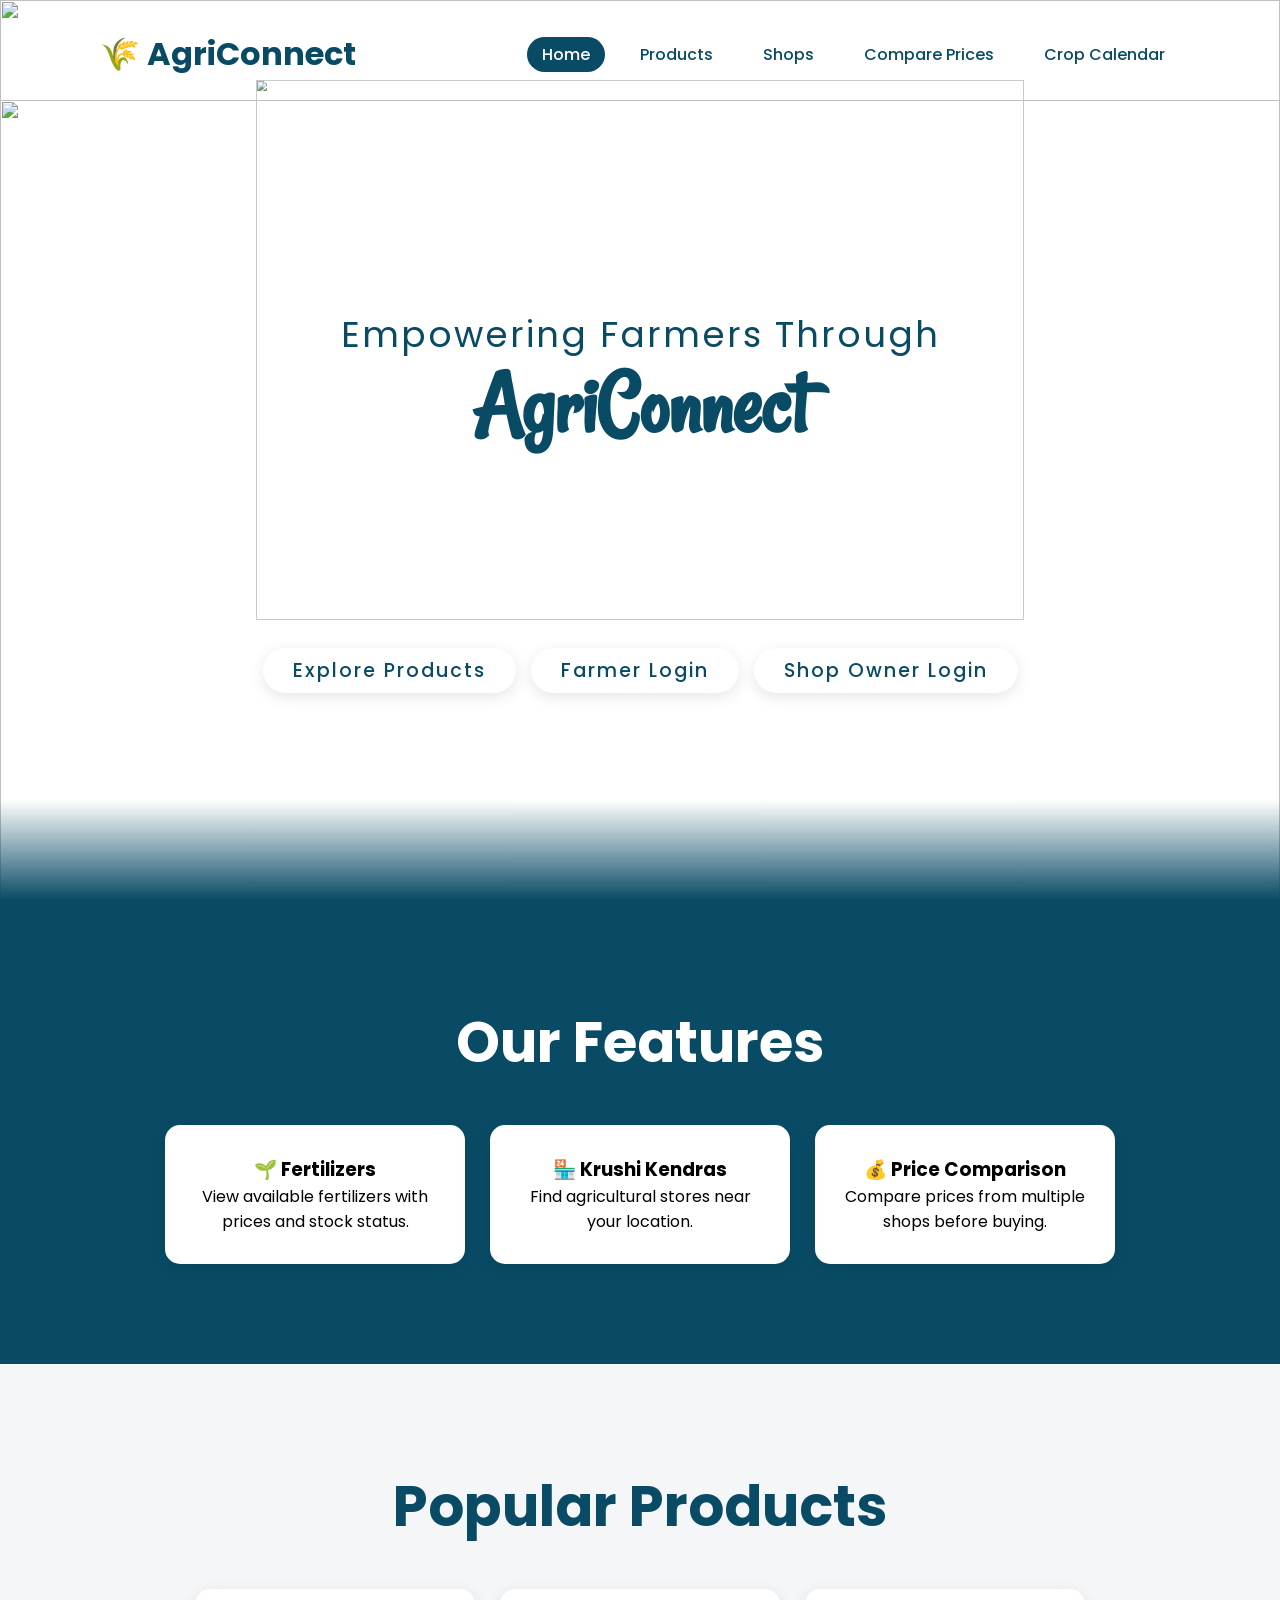
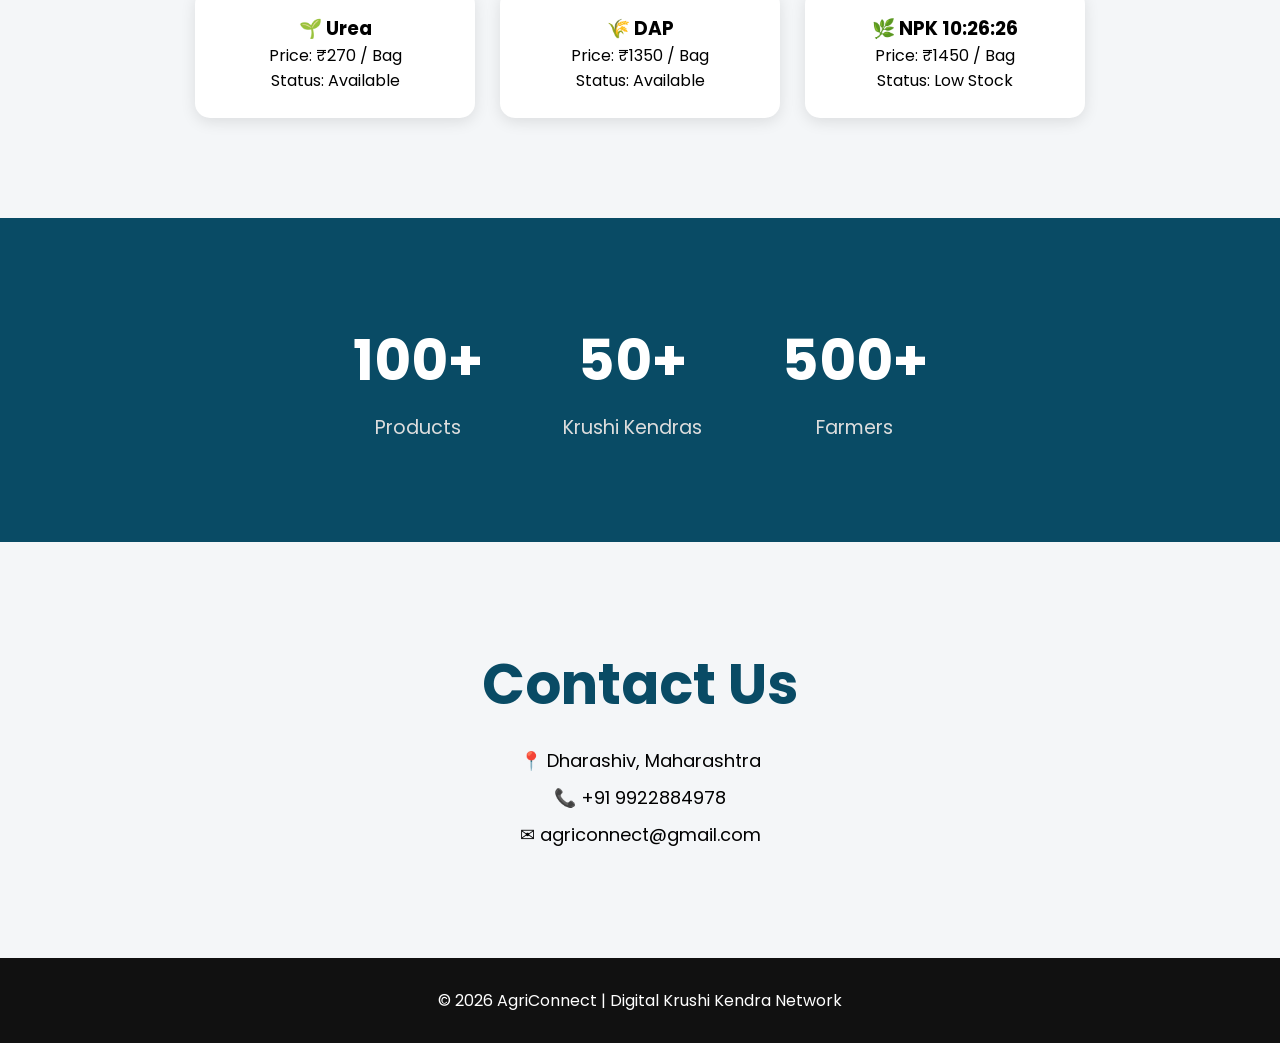
==== index.html @ 86b60fb2 "Made AgriConnect frontend" ====
<!DOCTYPE html>
<html lang="en">

<head>
    <meta charset="UTF-8">
    <meta name="viewport" content="width=device-width, initial-scale=1.0">
    <title>AgriConnect</title>
    <link
        href="https://fonts.googleapis.com/css2?family=Poppins:wght@300;400;500;600;700;800&family=Rancho&display=swap"
        rel="stylesheet">
    <link rel="stylesheet" href="style.css">
</head>

<body>

    <!-- Header -->
    <header id="header">
        <a href="#" class="logo">🌾 AgriConnect</a>
        <ul>
            <li><a href="#" class="active">Home</a></li>
            <li><a href="products.html">Products</a></li>
            <li><a href="shops.html">Shops</a></li>
            <li><a href="compare.html">Compare Prices</a></li>
            <li><a href="crop-calendar.html">Crop Calendar</a></li>
        </ul>
    </header>

    <!-- Parallax Hero Section -->
    <section class="hero-parallax">
        <h2 id="text"><span>Empowering Farmers Through</span><br>AgriConnect</h2>

        <img src="https://user-images.githubusercontent.com/65358991/170092504-132fa547-5ced-40e5-ab64-ded61518fac2.png"
            id="bird1">
        <img src="https://user-images.githubusercontent.com/65358991/170092542-9747edcc-fb51-4e21-aaf5-a61119393618.png"
            id="bird2">
        <img src="https://user-images.githubusercontent.com/65358991/170092559-883fe071-eb4f-4610-8c8b-a037d061c617.png"
            id="forest">

        <div id="btn-group">
            <a href="products.html" class="parallax-btn">Explore Products</a>
            <a href="login.html?role=farmer" class="parallax-btn farmer">Farmer Login</a>
            <a href="login.html?role=owner" class="parallax-btn owner">Shop Owner Login</a>
        </div>

        <!-- <img src="https://user-images.githubusercontent.com/65358991/170092605-eada6510-d556-45cc-b7fa-9e4d1d258d26.png" id="rocks">? -->
        <img src="https://user-images.githubusercontent.com/65358991/170092616-5a70c4af-2eed-496f-bde9-b5fcc7142a31.png"
            id="water">
    </section>

    <!-- Features -->
    <section class="features">

        <h2>Our Features</h2>

        <div class="feature-container">

            <div class="card">
                <h3>🌱 Fertilizers</h3>
                <p>View available fertilizers with prices and stock status.</p>
            </div>

            <div class="card">
                <h3>🏪 Krushi Kendras</h3>
                <p>Find agricultural stores near your location.</p>
            </div>

            <div class="card">
                <h3>💰 Price Comparison</h3>
                <p>Compare prices from multiple shops before buying.</p>
            </div>

        </div>

    </section>

    <!-- Products -->
    <section class="products">

        <h2>Popular Products</h2>

        <div class="product-container">

            <div class="product-card">
                <h3>🌱 Urea</h3>
                <p>Price: ₹270 / Bag</p>
                <p>Status: Available</p>
            </div>

            <div class="product-card">
                <h3>🌾 DAP</h3>
                <p>Price: ₹1350 / Bag</p>
                <p>Status: Available</p>
            </div>

            <div class="product-card">
                <h3>🌿 NPK 10:26:26</h3>
                <p>Price: ₹1450 / Bag</p>
                <p>Status: Low Stock</p>
            </div>

        </div>

    </section>

    <!-- Statistics -->
    <section class="stats">

        <div class="stat-box">
            <h2>100+</h2>
            <p>Products</p>
        </div>

        <div class="stat-box">
            <h2>50+</h2>
            <p>Krushi Kendras</p>
        </div>

        <div class="stat-box">
            <h2>500+</h2>
            <p>Farmers</p>
        </div>

    </section>

    <!-- Contact -->
    <section class="contact">

        <h2>Contact Us</h2>

        <p>📍 Dharashiv, Maharashtra</p>
        <p>📞 +91 9922884978</p>
        <p>✉ agriconnect@gmail.com</p>

    </section>

    <!-- Footer -->
    <footer>
        <p>© 2026 AgriConnect | Digital Krushi Kendra Network</p>
    </footer>
    <script type="module" src="script.js"></script>

</body>

</html>
---- style.css ----
:root {
    --primary: #094b65;
}

* {
    margin: 0;
    padding: 0;
    box-sizing: border-box;
    font-family: 'Poppins', sans-serif;
}

body {
    overflow-x: hidden;
    background: #fff;
    min-height: 100vh;
}

#header {
    position: absolute;
    top: 0;
    left: 0;
    width: 100%;
    padding: 30px 100px;
    display: flex;
    justify-content: space-between;
    align-items: center;
    z-index: 100;
}

#header .logo {
    color: var(--primary);
    font-weight: 700;
    font-size: 2em;
    text-decoration: none;
}

#header ul {
    display: flex;
    justify-content: center;
    align-items: center;
    list-style: none;
}

#header ul li {
    margin-left: 20px;
}

#header ul li a,
#header ul li button {
    text-decoration: none;
    padding: 6px 15px;
    color: var(--primary);
    border-radius: 20px;
    font-size: 16px;
    font-family: 'Poppins', sans-serif;
    font-weight: 500;
    cursor: pointer;
    background: transparent;
    border: none;
    outline: none;
}

#header ul li a:hover,
#header ul li a.active,
#header ul li button:hover {
    background: var(--primary);
    color: #fff;
}

.hero-parallax {
    position: relative;
    width: 100%;
    height: 100vh;
    display: flex;
    justify-content: center;
    align-items: center;
}

.hero-parallax::before {
    content: "";
    position: absolute;
    bottom: 0;
    left: 0;
    width: 100%;
    height: 100px;
    background: linear-gradient(to top, var(--primary), transparent);
    z-index: 10;
}

.hero-parallax img {
    position: absolute;
    top: 0px;
    left: 0;
    width: 100%;
    height: 100%;
    object-fit: cover;
    pointer-events: none;
}

.hero-parallax #text {
    position: absolute;
    color: var(--primary);
    font-size: 7vw;
    text-align: center;
    line-height: .8em;
    font-family: 'Rancho', cursive;
    transform: translatey(-55%);
    z-index: 1;
}

#forest {
    z-index: 2;
    top: 100px;
}

#rocks {
    z-index: 3;
}
#water {
    z-index: 4;
}

#bird1, #bird2 {
    transform: scale(0.6);
    margin-top: -100px;
}

.hero-parallax #text span {
    font-size: .40em;
    letter-spacing: 2px;
    font-weight: 400;
    font-family: 'Poppins', sans-serif;
}

#btn-group {
    display: flex;
    gap: 15px;
    position: absolute;
    z-index: 5;
    transform: translateY(220px);
}

.parallax-btn {
    text-decoration: none;
    display: inline-block;
    padding: 8px 30px;
    background: #fff;
    color: var(--primary);
    font-size: 1.2em;
    font-weight: 500;
    letter-spacing: 2px;
    border-radius: 40px;
    box-shadow: 0 4px 15px rgba(0, 0, 0, 0.1);
    transition: 0.3s;
}

.parallax-btn:hover {
    background: var(--primary);
    color: #fff;
}

/* Features */
.features {
    position: relative;
    padding: 100px 20px;
    text-align: center;
    background: var(--primary);
    z-index: 10;
}

.features h2 {
    font-size: 3.5em;
    color: #fff;
    margin-bottom: 40px;
}

.feature-container {
    display: flex;
    justify-content: center;
    gap: 25px;
    flex-wrap: wrap;
}

.card {
    width: 300px;
    background: white;
    padding: 30px;
    border-radius: 15px;
    box-shadow: 0 4px 15px rgba(0, 0, 0, 0.1);
    transition: 0.3s;
}

.card:hover {
    transform: translateY(-10px);
}

/* Products */
.products {
    position: relative;
    padding: 100px 20px;
    text-align: center;
    background: #f4f6f8;
    z-index: 10;
}

.products h2 {
    font-size: 3.5em;
    color: var(--primary);
    margin-bottom: 40px;
}

.product-container {
    display: flex;
    justify-content: center;
    gap: 25px;
    flex-wrap: wrap;
}

.product-card {
    width: 280px;
    background: white;
    padding: 25px;
    border-radius: 15px;
    box-shadow: 0 4px 15px rgba(0, 0, 0, 0.1);
}

/* Statistics */
.stats {
    position: relative;
    display: flex;
    justify-content: center;
    gap: 80px;
    flex-wrap: wrap;
    padding: 100px 20px;
    background: var(--primary);
    z-index: 10;
}

.stat-box {
    text-align: center;
    color: #fff;
}

.stat-box h2 {
    font-size: 3.5em;
    color: #fff;
    margin-bottom: 10px;
}

.stat-box p {
    font-size: 1.2em;
    color: #ddd;
}

/* Contact */
.contact {
    position: relative;
    background: #f4f6f8;
    padding: 100px 20px;
    text-align: center;
    z-index: 10;
}

.contact h2 {
    margin-bottom: 20px;
    font-size: 3.5em;
    color: var(--primary);
}

.contact p {
    margin: 10px;
    font-size: 18px;
}

/* Footer */
footer {
    position: relative;
    background: #111;
    color: white;
    text-align: center;
    padding: 30px;
    z-index: 10;
}

/* Responsive */

@media(max-width:768px) {

    nav {
        flex-direction: column;
        gap: 15px;
    }

    nav ul {
        flex-direction: column;
        text-align: center;
    }

    .hero h1 {
        font-size: 40px;
    }

    .hero p {
        font-size: 18px;
    }

    .stats {
        flex-direction: column;
        align-items: center;
    }
}

.login-container {
    width: 400px;
    margin: 100px auto;
    background: white;
    padding: 30px;
    border-radius: 15px;
    box-shadow: 0 4px 15px rgba(0, 0, 0, 0.1);
    text-align: center;
}

.login-container input {
    width: 100%;
    padding: 12px;
    margin: 10px 0;
    border: 1px solid #ccc;
    border-radius: 8px;
}

.login-container button {
    width: 100%;
    background: green;
    color: white;
    padding: 12px;
    border: none;
    border-radius: 8px;
    cursor: pointer;
}

.products-page {
    padding: 60px 20px;
    text-align: center;
}

#searchInput {
    width: 300px;
    padding: 12px;
    margin: 25px;
    border: 1px solid #ccc;
    border-radius: 8px;
}

.shops-page {
    padding: 60px 20px;
    text-align: center;
}

.shops-page h1 {
    margin-bottom: 40px;
}

.filter-buttons {
    margin: 20px;
}

.filter-buttons button {
    padding: 10px 20px;
    margin: 5px;
    border: none;
    border-radius: 8px;
    background: green;
    color: white;
    cursor: pointer;
}



.crop-advisory {
    padding: 60px;
    text-align: center;
}

.crop-advisory select {
    padding: 12px;
    margin: 20px;
}

.crop-advisory button {
    padding: 12px 20px;
    background: green;
    color: white;
    border: none;
    border-radius: 8px;
    cursor: pointer;
}

.result-box {
    margin-top: 30px;
    padding: 20px;
    background: #f4f4f4;
    border-radius: 10px;
    max-width: 600px;
    margin-left: auto;
    margin-right: auto;
}

.dashboard {
    padding: 60px;
    text-align: center;
}

.add-product-form {
    display: flex;
    flex-direction: column;
    gap: 15px;
    max-width: 400px;
    margin: auto;
}

.add-product-form input {
    padding: 12px;
}

#productList {
    margin-top: 40px;
}

/* =========================
   RESPONSIVE DESIGN
========================= */

@media (max-width: 768px) {

    nav {
        flex-direction: column;
        text-align: center;
    }

    nav ul {
        flex-direction: column;
        padding: 10px;
    }

    nav ul li {
        margin: 10px 0;
    }

    .hero h1 {
        font-size: 40px;
    }

    .hero p {
        font-size: 18px;
    }

    .hero-buttons,
    .login-buttons {
        flex-direction: column;
        gap: 15px;
    }

    .feature-container,
    .product-container {
        flex-direction: column;
        align-items: center;
    }

    .card,
    .product-card {
        width: 90%;
    }

    .stats {
        flex-direction: column;
        gap: 20px;
    }

    .dashboard {
        padding: 20px;
    }

    .add-product-form {
        width: 100%;
    }

    .crop-advisory {
        padding: 20px;
    }

}

.dashboard {
    padding: 50px;
    text-align: center;
}

.dashboard h1 {
    font-size: 50px;
    margin-bottom: 40px;
}

.dashboard-cards {
    display: flex;
    justify-content: center;
    gap: 20px;
    flex-wrap: wrap;
}

.dashboard-card {
    background: white;
    width: 250px;
    padding: 20px;
    border-radius: 15px;
    box-shadow: 0px 4px 10px rgba(0, 0, 0, 0.2);
}

.dashboard-card h3 {
    color: green;
    margin-bottom: 10px;
}

.dashboard {
    padding: 50px;
    text-align: center;
}

.dashboard h1 {
    font-size: 50px;
    margin-bottom: 20px;
}

.dashboard-cards {
    display: flex;
    justify-content: center;
    gap: 20px;
    flex-wrap: wrap;
}

.dashboard-card {
    background: white;
    width: 250px;
    padding: 20px;
    border-radius: 15px;
    box-shadow: 0px 4px 10px rgba(0, 0, 0, 0.2);
    cursor: pointer;
    transition: 0.3s;
}

.dashboard-card:hover {
    transform: translateY(-8px);
}

.dashboard-card h3 {
    color: green;
    margin-bottom: 10px;
}

.logout-btn {
    background: red;
    color: white;
    border: none;
    padding: 12px 25px;
    border-radius: 8px;
    cursor: pointer;
    margin: 15px;
    font-size: 16px;
}

.logout-btn:hover {
    background: darkred;
}

.logout-container {
    display: flex;
    justify-content: flex-end;
    margin-bottom: 20px;
}

.logout-btn {
    background: red;
    color: white;
    border: none;
    padding: 12px 25px;
    border-radius: 8px;
    cursor: pointer;
    font-size: 16px;
}

.logout-btn:hover {
    background: darkred;
}

.logout-link {
    background: white;
    color: green !important;
    padding: 10px 20px;
    border-radius: 8px;
    font-weight: bold;
}

.logout-link:hover {
    background: #f2f2f2;
}

#shopSearch {
    width: 350px;
    padding: 12px 20px;
    font-size: 16px;
    border: 2px solid #008000;
    border-radius: 25px;
    outline: none;
    margin: 20px auto;
    display: block;
    box-shadow: 0 2px 10px rgba(0, 0, 0, 0.1);
}

#shopSearch:focus {
    box-shadow: 0 4px 15px rgba(0, 128, 0, 0.3);
}

.dashboard-card {
    cursor: pointer;
    transition: 0.3s;
}

.dashboard-card:hover {
    transform: translateY(-5px);
    box-shadow: 0 8px 20px rgba(0, 0, 0, 0.2);
}

#productName {
    width: 100%;
    padding: 12px;
    border: 1px solid #ccc;
    border-radius: 8px;
    font-size: 16px;
}

.dashboard-card button {
    background: green;
    color: white;
    border: none;
    padding: 10px 15px;
    border-radius: 8px;
    cursor: pointer;
    margin-top: 10px;
}

.dashboard-card button:hover {
    background: darkgreen;
}

/* --- Premium Minimalist Inner Pages Background --- */
.inner-page {
    padding-top: 140px;
    min-height: 100vh;
    background: #FDFBF7; /* Pristine cream background */
    font-family: 'Poppins', sans-serif;
    color: #0C1E2A;
}

/* --- Clean Dashboard / Cards --- */
.dashboard h1 {
    font-family: 'Rancho', cursive;
    font-size: 4em;
    color: var(--primary);
    text-shadow: none;
    margin-bottom: 20px;
}

.dashboard p {
    color: #4B5563;
    font-size: 1.1em;
}

#searchInput, #shopSearch {
    width: 400px;
    max-width: 90%;
    padding: 14px 24px;
    font-size: 15px;
    border: 1px solid #E5E7EB;
    border-radius: 8px;
    background: #FFFFFF;
    outline: none;
    margin: 20px auto 40px auto;
    display: block;
    transition: all 0.2s ease;
    box-shadow: 0 2px 5px rgba(0, 0, 0, 0.02);
}

#searchInput:focus, #shopSearch:focus {
    border-color: var(--primary);
    box-shadow: 0 4px 12px rgba(9, 75, 101, 0.08);
}

.filter-buttons {
    display: flex;
    justify-content: center;
    gap: 12px;
    margin-bottom: 40px;
}

.filter-buttons button {
    background: #FFFFFF;
    color: #4B5563;
    border: 1px solid #E5E7EB;
    padding: 8px 24px;
    border-radius: 6px;
    cursor: pointer;
    font-weight: 500;
    transition: all 0.2s ease;
}

.filter-buttons button:hover,
.filter-buttons button.active {
    background: var(--primary);
    color: #FFFFFF;
    border-color: var(--primary);
}

/* Stark Minimalist Dashboard Cards */
.dashboard-cards {
    display: flex;
    justify-content: center;
    gap: 24px;
    flex-wrap: wrap;
    padding: 0 20px 50px 20px;
}

.dashboard-card {
    background: #FFFFFF;
    border: 1px solid #F3F4F6;
    width: 280px;
    padding: 30px 24px;
    border-radius: 12px;
    cursor: pointer;
    transition: all 0.3s ease;
    box-shadow: 0 4px 6px -1px rgba(0, 0, 0, 0.02), 0 2px 4px -1px rgba(0, 0, 0, 0.02);
}

.dashboard-card:hover {
    transform: translateY(-4px);
    border-color: #E5E7EB;
    box-shadow: 0 12px 24px -4px rgba(0, 0, 0, 0.06);
}

.dashboard-card h3 {
    color: #0C1E2A;
    font-size: 1.25em;
    font-weight: 600;
    margin-bottom: 12px;
}

.dashboard-card p {
    color: #6B7280;
    margin: 6px 0;
    font-size: 14px;
}

/* --- Premium Minimalist Login Pages --- */
.login-page-bg {
    background: #FDFBF7;
    min-height: 100vh;
    display: flex;
    justify-content: center;
    align-items: center;
    font-family: 'Poppins', sans-serif;
    position: relative;
}

.glass-card {
    background: #FFFFFF;
    border-radius: 16px;
    padding: 50px 40px;
    border: 1px solid #F3F4F6;
    box-shadow: 0 20px 40px -10px rgba(0, 0, 0, 0.05);
    text-align: center;
    width: 400px;
    max-width: 90%;
    position: relative;
    z-index: 10;
}

.glass-card h1 {
    color: #0C1E2A;
    margin-bottom: 30px;
    font-family: 'Poppins', sans-serif;
    font-weight: 600;
    font-size: 1.8em;
}

.glass-card input {
    width: 100%;
    padding: 14px 16px;
    margin: 10px 0;
    background: #F9FAFB;
    border: 1px solid #E5E7EB;
    border-radius: 8px;
    outline: none;
    font-size: 15px;
    transition: all 0.2s ease;
    color: #111827;
}

.glass-card input::placeholder {
    color: #9CA3AF;
}

.glass-card input:focus {
    background: #FFFFFF;
    border-color: var(--primary);
    box-shadow: 0 0 0 3px rgba(9, 75, 101, 0.1);
}

.glass-card button {
    width: 100%;
    background: var(--primary);
    color: white;
    padding: 14px;
    border: none;
    border-radius: 8px;
    font-size: 16px;
    font-weight: 500;
    cursor: pointer;
    margin-top: 24px;
    transition: all 0.2s ease;
}

.glass-card button:hover {
    background: #093b50;
}

.glass-card p {
    color: #6B7280;
    margin-top: 24px;
    font-size: 14px;
}

.glass-card a {
    color: var(--primary);
    font-weight: 500;
    text-decoration: none;
    transition: color 0.2s ease;
}

.glass-card a:hover {
    color: #0C1E2A;
}

.header-solid {
    background: #FFFFFF;
    border-bottom: 1px solid #F3F4F6;
    position: fixed !important;
}

/* --- NEW MODERN DASHBOARD --- */
.dash-wrapper {
    background: #F4F7FE;
    min-height: 100vh;
    padding: 20px;
    font-family: 'Poppins', sans-serif;
}
.dash-header {
    display: flex;
    justify-content: space-between;
    align-items: center;
    background: transparent;
    padding: 10px 20px;
    margin-bottom: 20px;
}
.dash-logo {
    font-size: 24px;
    font-weight: 700;
    color: var(--primary);
    text-decoration: none;
}
.dash-search input {
    background: #FFFFFF;
    border: none;
    padding: 12px 20px;
    border-radius: 20px;
    width: 300px;
    box-shadow: 0 2px 10px rgba(0,0,0,0.02);
    outline: none;
}
.dash-user-controls {
    display: flex;
    align-items: center;
    gap: 20px;
}
.dash-date {
    color: #A3AED0;
    font-size: 14px;
    font-weight: 500;
}
.dash-icons {
    display: flex;
    gap: 15px;
    font-size: 20px;
    color: #A3AED0;
    cursor: pointer;
}
.dash-profile {
    display: flex;
    align-items: center;
    gap: 10px;
}
.dash-profile img {
    width: 40px;
    height: 40px;
    border-radius: 50%;
}
.dash-profile-info strong {
    display: block;
    font-size: 14px;
    color: #2B3674;
}
.dash-profile-info span {
    font-size: 12px;
    color: #A3AED0;
}
.dash-create-btn {
    background: #4318FF;
    color: #FFF;
    border: none;
    padding: 10px 20px;
    border-radius: 12px;
    font-weight: 500;
    cursor: pointer;
    text-decoration: none;
}

.dash-container {
    max-width: 1200px;
    margin: 0 auto;
}

.dash-top-section {
    display: flex;
    gap: 20px;
    margin-bottom: 20px;
}
@media (max-width: 900px) {
    .dash-top-section {
        flex-direction: column;
    }
}
.dash-greeting-card {
    flex: 2;
    background: #FFFFFF;
    border-radius: 20px;
    padding: 40px;
    display: flex;
    justify-content: space-between;
    align-items: center;
    box-shadow: 0 4px 15px rgba(0,0,0,0.02);
    position: relative;
    overflow: hidden;
}
.dash-greeting-content h1 {
    font-size: 36px;
    color: #2B3674;
    margin-bottom: 10px;
}
.dash-greeting-content p {
    color: #A3AED0;
    margin-bottom: 20px;
    font-size: 16px;
}
.dash-greeting-links {
    display: grid;
    grid-template-columns: 1fr 1fr;
    gap: 10px;
}
.dash-greeting-links a {
    text-decoration: none;
    color: #4318FF;
    font-size: 14px;
    font-weight: 500;
    display: flex;
    align-items: center;
    gap: 5px;
}

.dash-notifications {
    flex: 1;
    background: #FFFFFF;
    border-radius: 20px;
    padding: 20px;
    box-shadow: 0 4px 15px rgba(0,0,0,0.02);
}
.dash-notif-header {
    display: flex;
    justify-content: space-between;
    align-items: center;
    margin-bottom: 20px;
}
.dash-notif-header h3 {
    color: #2B3674;
    font-size: 18px;
}
.dash-notif-header a {
    color: #4318FF;
    text-decoration: none;
    font-size: 14px;
}
.dash-notif-list {
    display: flex;
    flex-direction: column;
    gap: 15px;
}
.dash-notif-item {
    display: flex;
    align-items: center;
    gap: 15px;
    padding: 10px;
    border-radius: 12px;
    border: 1px solid #F4F7FE;
}
.dash-notif-icon {
    width: 40px;
    height: 40px;
    border-radius: 10px;
    display: flex;
    align-items: center;
    justify-content: center;
    font-size: 20px;
}
.dash-notif-text {
    font-size: 13px;
    color: #2B3674;
    font-weight: 500;
}

.dash-info-cards {
    display: grid;
    grid-template-columns: repeat(auto-fit, minmax(200px, 1fr));
    gap: 20px;
}
.dash-info-card {
    background: #FFFFFF;
    border-radius: 20px;
    padding: 20px;
    box-shadow: 0 4px 15px rgba(0,0,0,0.02);
    cursor: pointer;
    transition: transform 0.2s;
    text-decoration: none;
    display: block;
}
.dash-info-card:hover {
    transform: translateY(-5px);
}
.dash-info-icon {
    width: 50px;
    height: 50px;
    border-radius: 12px;
    display: flex;
    align-items: center;
    justify-content: center;
    font-size: 24px;
    margin-bottom: 15px;
}
.dash-info-card p {
    color: #2B3674;
    font-size: 16px;
    margin-bottom: 5px;
    font-weight: 600;
}
.dash-info-card h4 {
    color: #A3AED0;
    font-size: 13px;
    font-weight: 500;
}
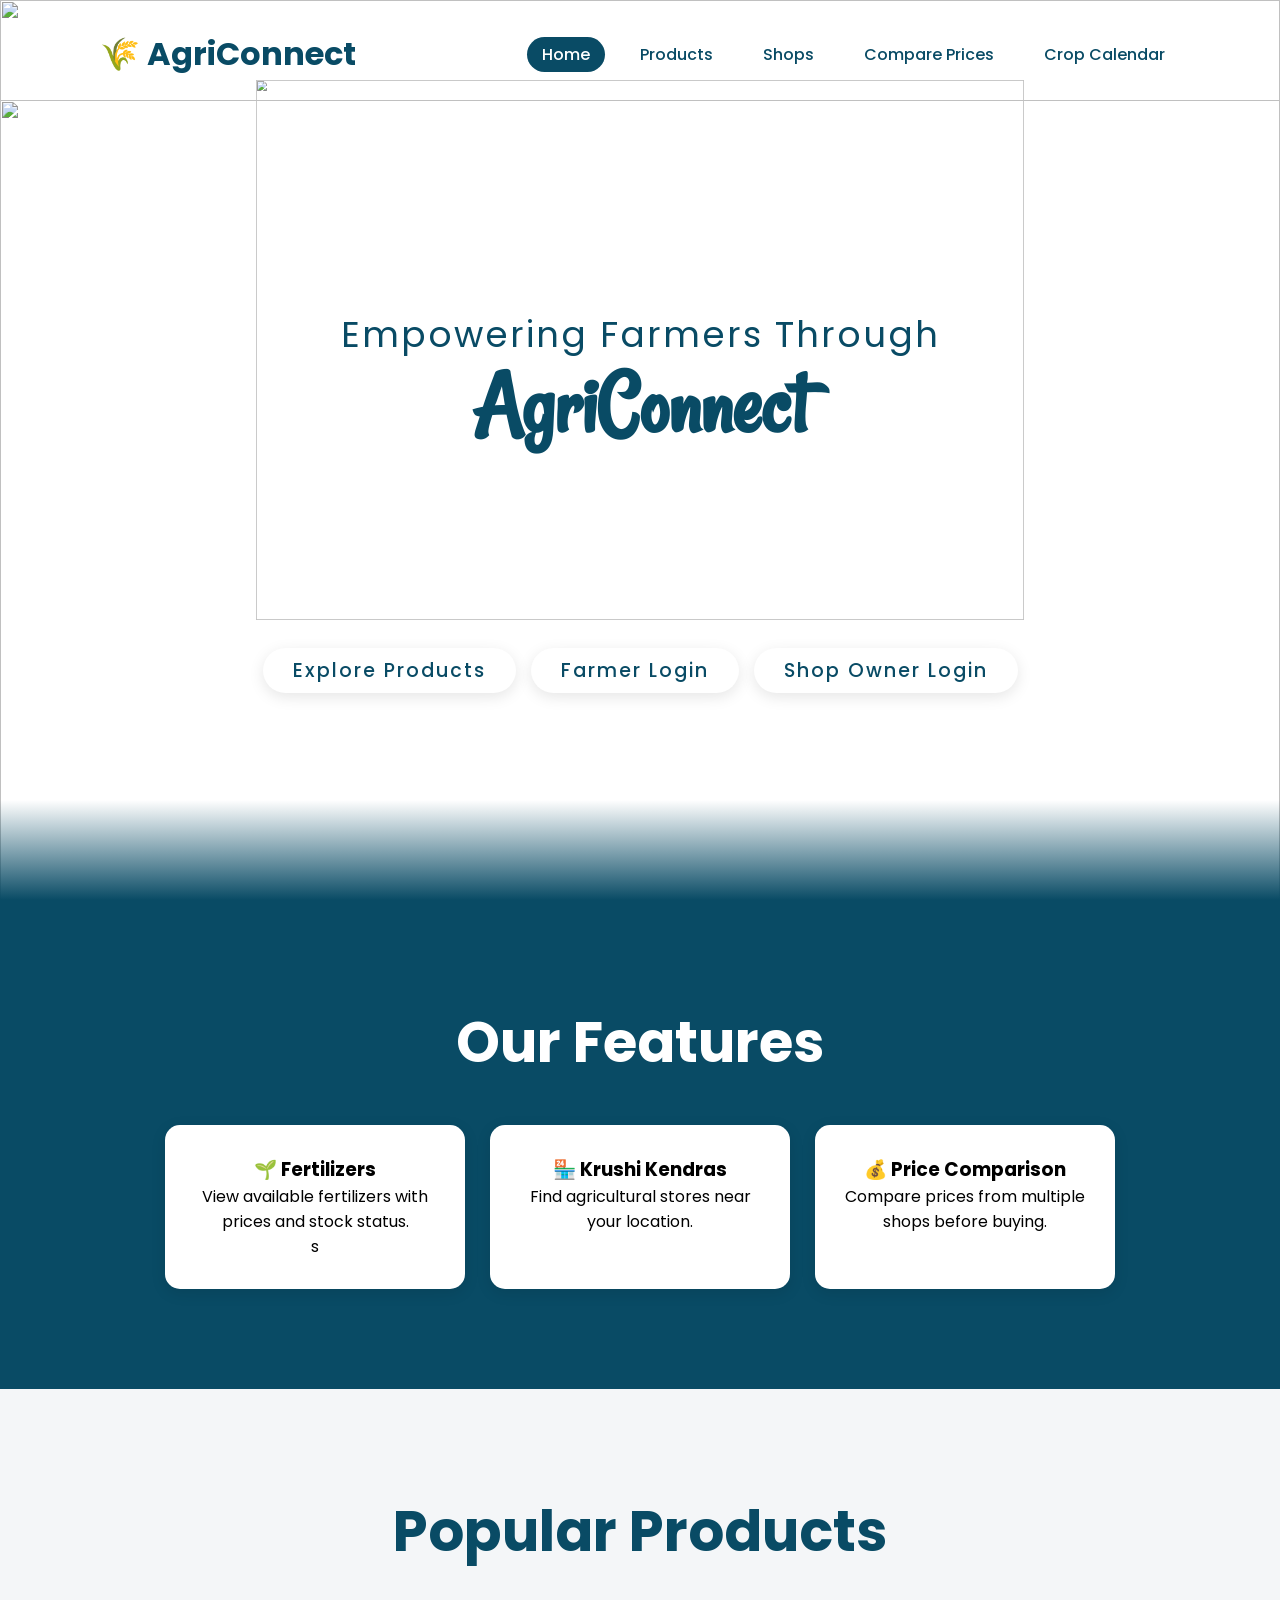
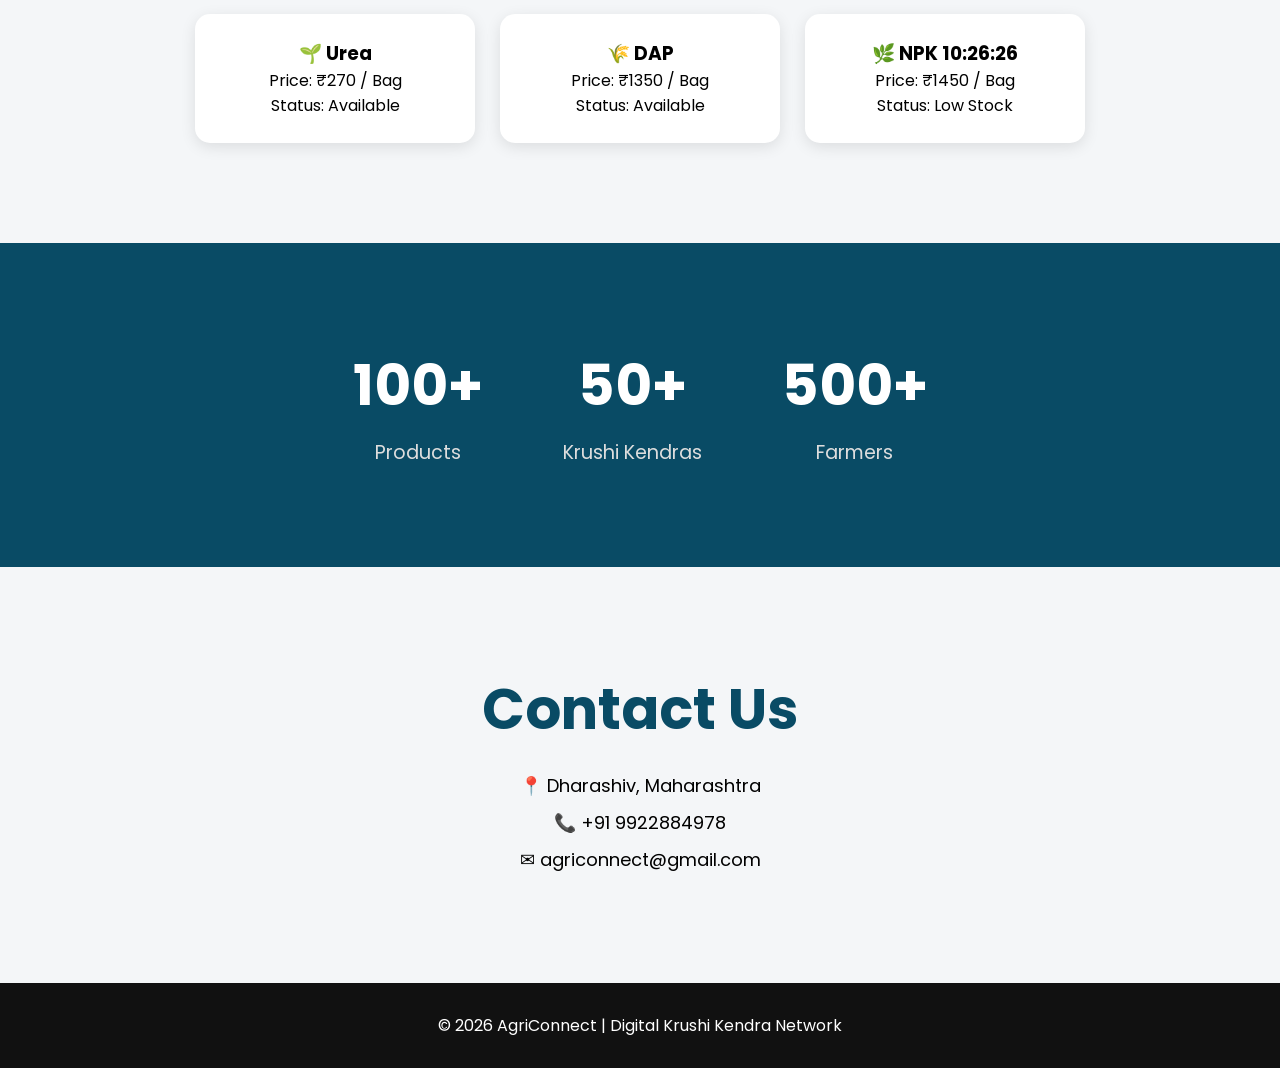
==== commit eda20078: "Update index.html" ====
--- a/index.html
+++ b/index.html
@@ -56,7 +56,7 @@
 
             <div class="card">
                 <h3>🌱 Fertilizers</h3>
-                <p>View available fertilizers with prices and stock status.</p>
+                <p>View available fertilizers with prices and stock status.</p>s
             </div>
 
             <div class="card">
